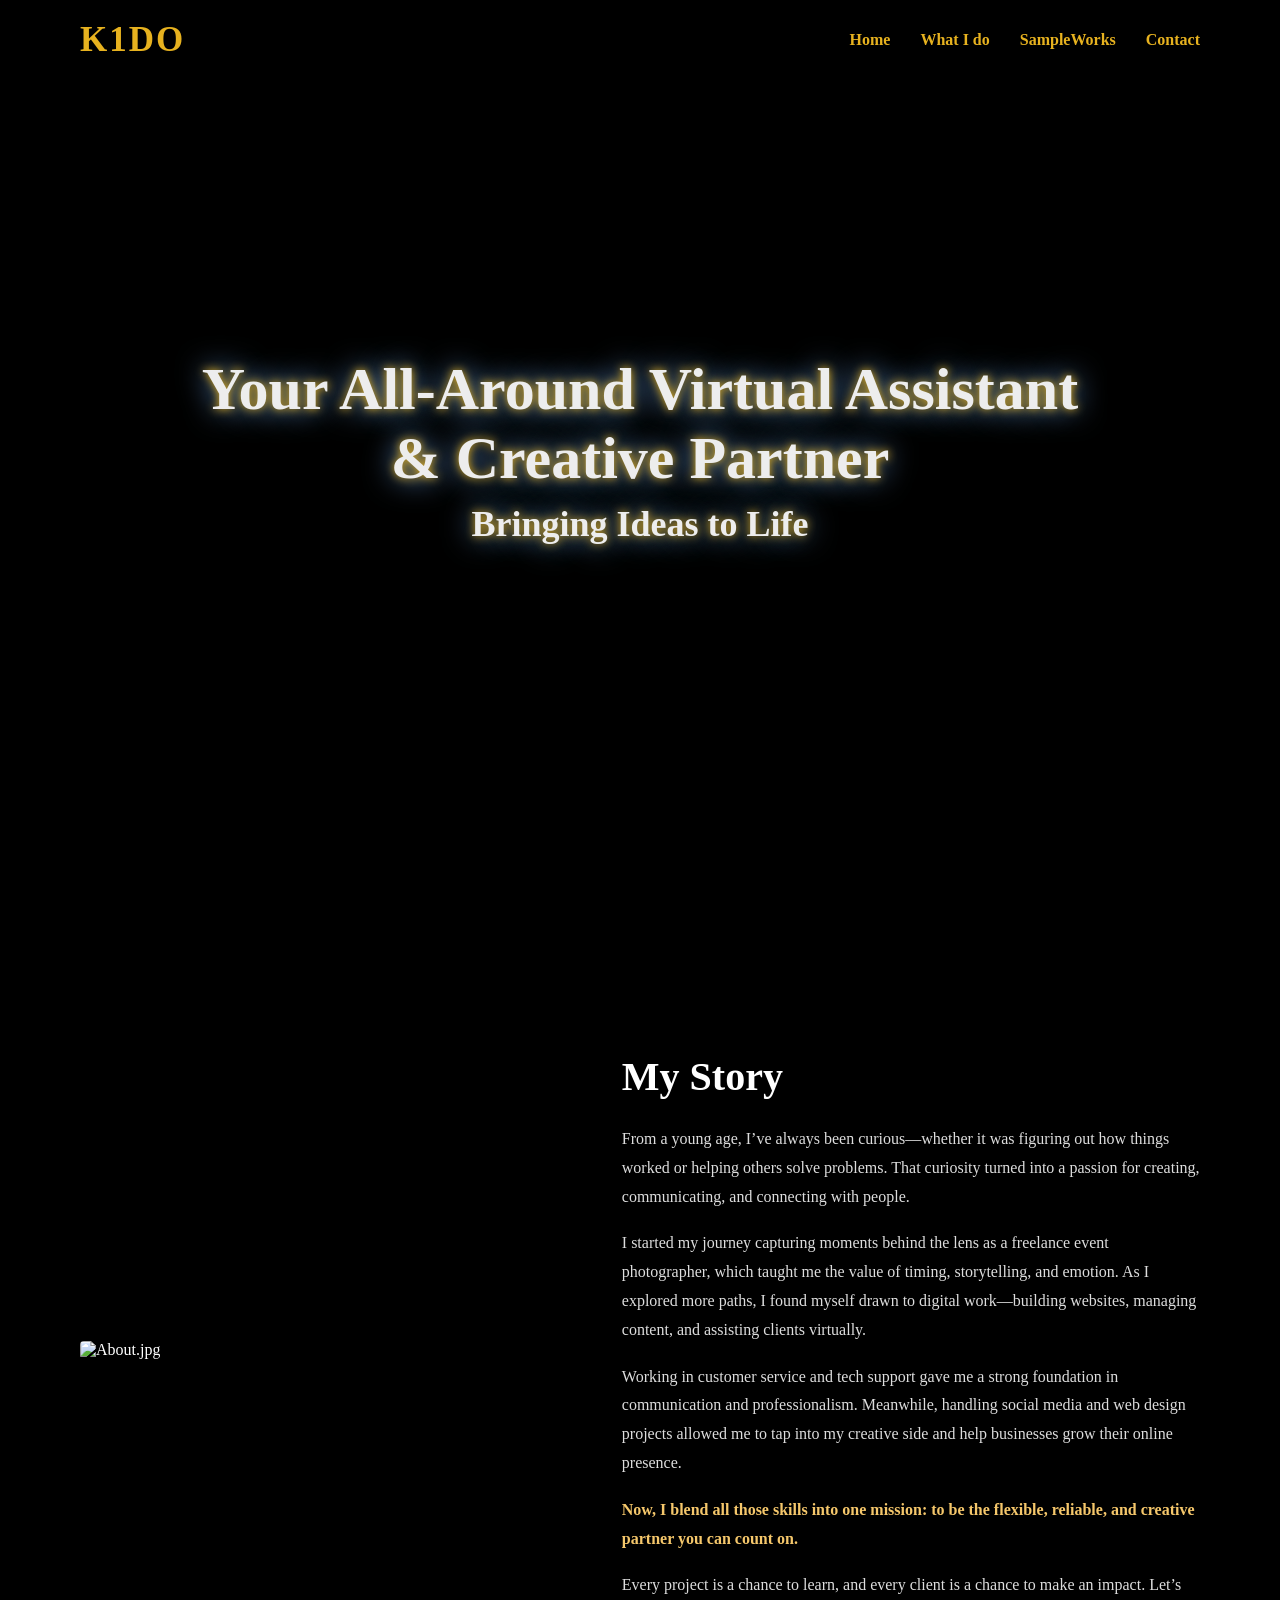
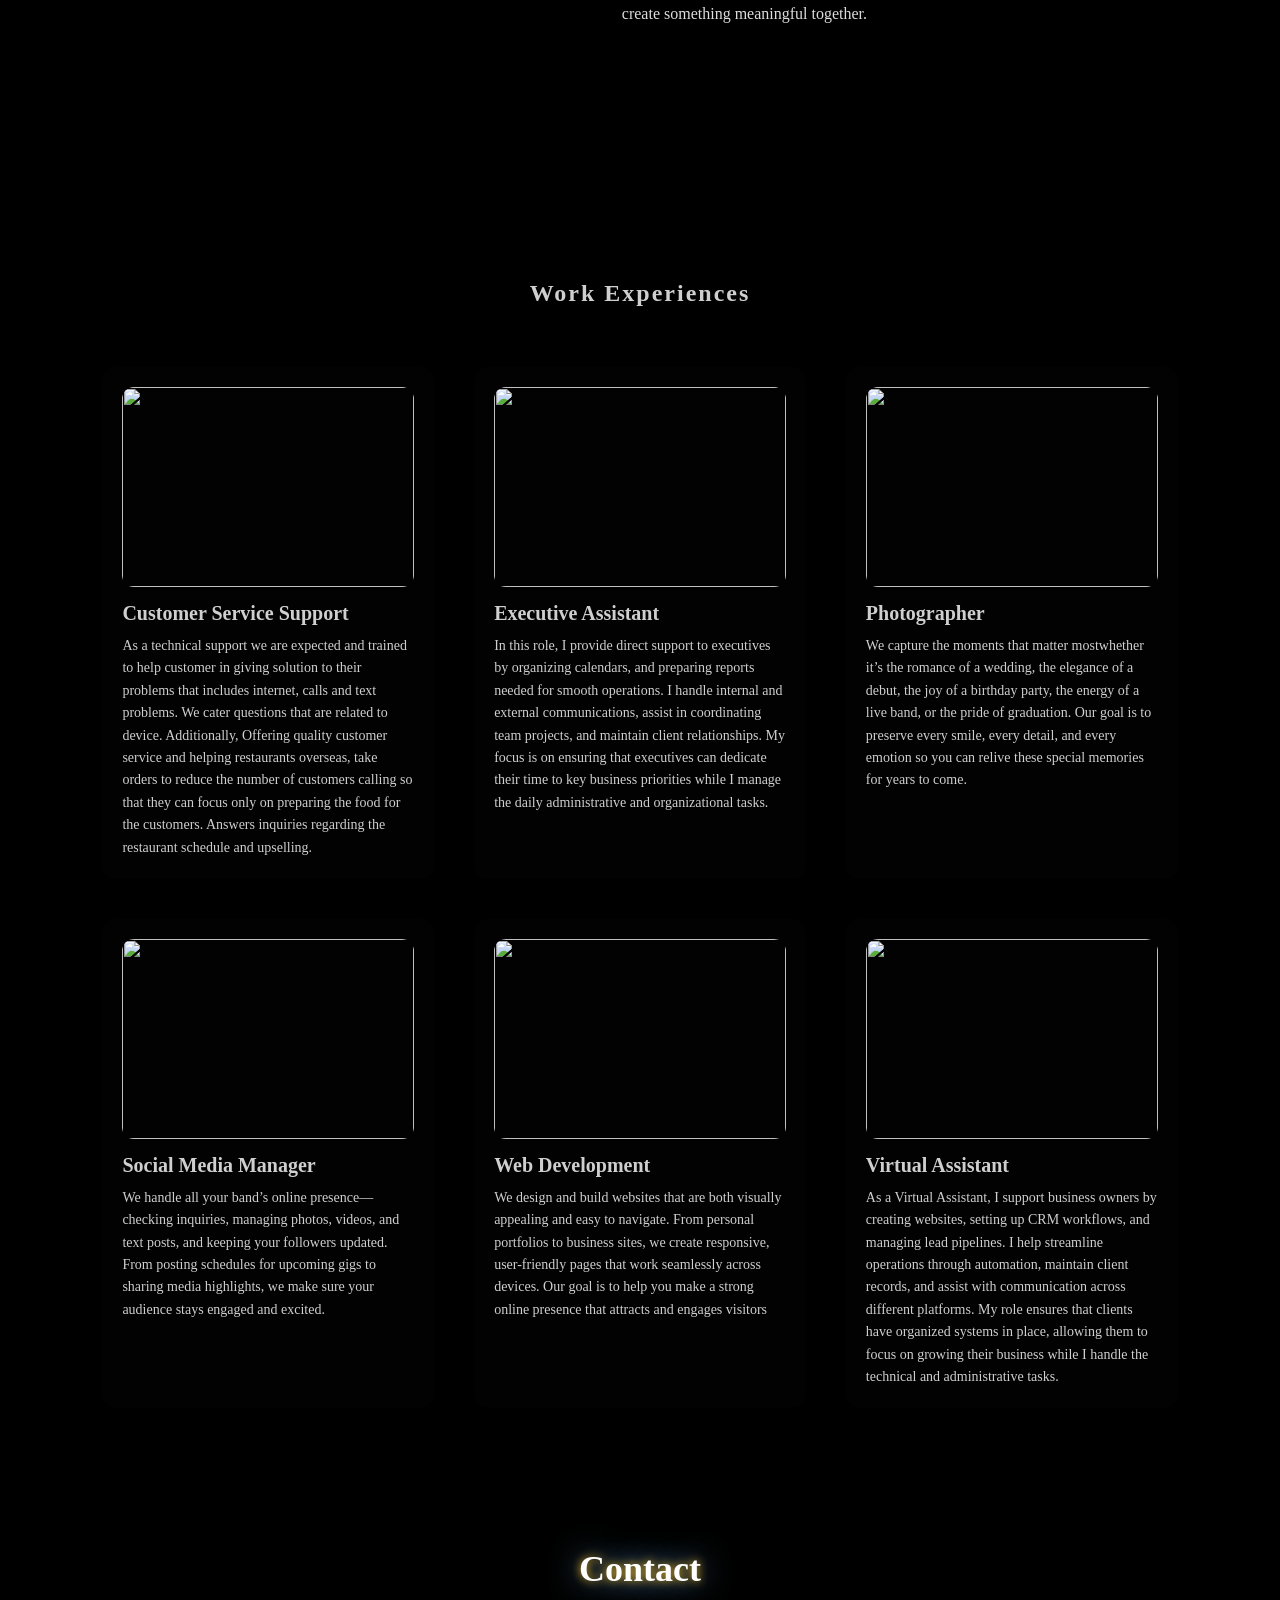
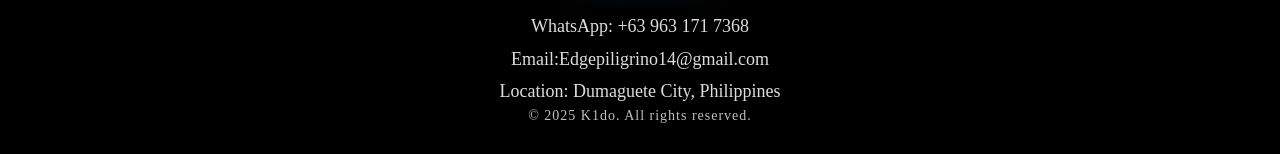
==== index.html @ 97ceade8 "Add files via upload" ====
<!DOCTYPE html>
<html lang="en">
<head>
    <meta charset="UTF-8">
    <meta name="viewport" content="width=device-width, initial-scale=1.0">
    <title>Kennui</title>
    <link rel="stylesheet" href="styles.css">
</head>
<body>

<header class="header">
    <div class="navbar">
        <div class="icon">
            <h2 class="logo">K1DO</h2>
        </div>
        <div class="menu">
            <ul>
                <li><a href="index.html">Home</a></li>
                <li><a href="services.html">What I do</a></li>
                <li><a href="SampleWorks.html">SampleWorks</a></li>
                <li><a href="contact.html">Contact</a></li>
            </ul>
        </div>
    </div>
</header>

<!-- HERO -->
<section class="main hero">
    <video autoplay muted loop playsinline class="hero-video">
        <source src="Image/3d abstract waves black background - Developers GTonics (1080p, h264).mp4" type="video/mp4">
       
    </video>
    <div class="hero-content">
        <h1>Your All-Around Virtual Assistant<br>& Creative Partner</h1>
        <h2 class="sub-hero">Bringing Ideas to Life</h2>
    </div>
</section>


<!-- ABOUT -->
<section class="about-section">
    <div class="about-wrapper">
        <div class="about-image">
            <img src="Image/ABout.jpg" alt="About.jpg">
        </div>
        <div class="about-content">
            <h2>My Story</h2>
            <p>From a young age, I’ve always been curious—whether it was figuring out how things worked or helping others solve problems. That curiosity turned into a passion for creating, communicating, and connecting with people.</p>
            <p>I started my journey capturing moments behind the lens as a freelance event photographer, which taught me the value of timing, storytelling, and emotion. As I explored more paths, I found myself drawn to digital work—building websites, managing content, and assisting clients virtually.</p>
            <p>Working in customer service and tech support gave me a strong foundation in communication and professionalism. Meanwhile, handling social media and web design projects allowed me to tap into my creative side and help businesses grow their online presence.</p>
            <p class="highlight">Now, I blend all those skills into one mission: to be the flexible, reliable, and creative partner you can count on.</p>
            <p>Every project is a chance to learn, and every client is a chance to make an impact. Let’s create something meaningful together.</p>
        </div>
    </div>
</section>

<!-- WORK EXPERIENCES -->
<section class="work-section">
    <h1 class="work-title">Work Experiences</h1>
    <ul class="work-grid">
        <li class="work-card slide-left">
            <img src="Image/woman-working-call-center-holding-pair-headphones.jpg" alt="">
            <h2>Customer Service Support</h2>
            <p>As a technical support we are expected and trained to help customer in giving solution
                 to their problems that includes internet, calls and text problems. We cater 
                 questions that are related to device.  Additionally, Offering quality customer service and helping restaurants
                 overseas, take orders to reduce the number of customers calling so that they can focus only on preparing the food for
                the customers. Answers inquiries regarding the
                        restaurant schedule and upselling.</p>
        </li>
        <li class="work-card slide-right">
            <img src="Image/OPti-work.png" alt="">
            <h2>Executive Assistant</h2>
            <p>In this role, I provide direct support to executives by organizing calendars, and 
                preparing reports needed for smooth operations. 
                I handle internal and external communications, assist in 
                coordinating team projects, and maintain client relationships. 
                My focus is on ensuring that executives can dedicate their time to key business 
                priorities while I manage the daily administrative and organizational tasks. </p>
        </li>
        <li class="work-card slide-left">
            <img src="Image/Photography.jpg" alt="">
            <h2>Photographer</h2>
            <p>We capture the moments that matter mostwhether it’s the romance of
                a wedding, the elegance of a debut, the joy of a birthday party,
                the energy of a live band, or the pride of graduation. Our goal is to preserve every smile,
                every detail, and every emotion so you can relive these special memories for years to come.</p>
        </li>
        <li class="work-card slide-right">
            <img src="Image/hands-holding-smartphone-social-media-concept.jpg" alt="">
            <h2>Social Media Manager</h2>
            <p> We handle all your band’s online presence—checking inquiries, 
                managing photos, videos, and text posts, and keeping your followers updated. 
                From posting schedules for upcoming gigs to 
                sharing media highlights, we make sure your audience stays engaged and excited. </p>
        </li>
        <li class="work-card slide-left">
            <img src="Image/close-up-image-programer-working-his-desk-office.jpg" alt="">
            <h2>Web Development</h2>
            <p>We design and build websites that are both visually appealing and easy to navigate.
                 From personal portfolios to business sites, we create responsive, user-friendly pages that work seamlessly across devices. 
                Our goal is to help you make a strong online presence that attracts and engages visitors </p>
        </li>
        <li class="work-card slide-right">
            <img src="Image/customer-relationship-management-concept.jpg" alt="">
            <h2>Virtual Assistant</h2>
            <p>As a Virtual Assistant, I support business owners by creating websites, 
                setting up CRM workflows, and managing lead pipelines. I help streamline operations through automation,
                 maintain client records, and assist with communication across different platforms. 
            My role ensures that clients have organized systems in place, allowing them to focus on 
            growing their business while I handle the technical and administrative tasks.</p>
        </li>
    </ul>
</section>

<!-- FOOTER -->
<footer>
    <div class="footer-contact">
        <h3>Contact</h3>
        <p>WhatsApp: +63 963 171 7368</p>
        <p>Email:Edgepiligrino14@gmail.com</p>
        <p>Location: Dumaguete City, Philippines</p>
    </div>
    <div class="footer-bottom">
        <p>© 2025 K1do. All rights reserved.</p>
    </div>
</footer>

<!-- SCRIPTS -->
<script>
document.addEventListener('DOMContentLoaded', () => {
    const items = document.querySelectorAll('.work-card, .about-wrapper, .hero');
    function showOnScroll() {
        const triggerBottom = window.innerHeight * 0.85;
        items.forEach(item => {
            const itemTop = item.getBoundingClientRect().top;
            if(itemTop < triggerBottom) {
                item.classList.add('show');
            }
        });
    }
    window.addEventListener('scroll', showOnScroll);
    showOnScroll();
});

const header = document.querySelector('.header');
window.addEventListener('scroll', () => {
    header.style.backgroundColor = window.scrollY > 20 ? "rgba(0,0,0,0.95)" : "rgba(0,0,0,0.85)";
});
</script>

</body>
</html>
---- styles.css ----
/* RESET */
* { margin: 0; padding: 0; box-sizing: border-box; }

/* BODY */
body { font-family: 'Orbitron'; background-color: #000; color: #fff; overflow-x: hidden; }

/* HEADER */
.header {
    position: fixed; top: 0; width: 100%; padding: 20px 0;
    background-color: rgba(0,0,0,0.85); z-index: 1000;
    transition: background-color 0.3s ease;
}
.navbar { max-width: 1200px; margin: 0 auto; padding: 0 40px; display: flex; align-items: center; justify-content: space-between; }
.logo { font-size: clamp(22px, 4vw, 35px); font-weight: bold; letter-spacing: 2px; color: #e7b21f; cursor: pointer; transition: 0.4s; }
.logo:hover { color: #ffd700; text-shadow: 0 0 8px #ffd700, 0 0 18px #ffd700, 0 0 30px #78b4ff; }
.menu ul { display: flex; gap: 30px; list-style: none; }
.menu ul li a { text-decoration: none; font-weight: bold; color: #e7b21f; transition: 0.4s; }
.menu ul li a:hover { color: #ffd700; text-shadow: 0 0 8px #ffd700,0 0 18px #ffd700; }
@media(max-width:768px){ .navbar { flex-direction: column; height:auto; gap:15px;} .menu ul { flex-wrap: wrap; justify-content:center; gap:16px;} }

/* HERO */
.hero {
    position: relative;
    display: flex;
    justify-content: center;
    align-items: center;
    text-align: center;
    min-height: 100vh;
    overflow: hidden;
}

.hero-video {
    position: absolute;
    top: 0;
    left: 0;
    width: 100%;
    height: 100%;
    object-fit: cover;
    z-index: 0;
    filter: brightness(0.5); /* darken for text contrast */
}

.hero-content {
    position: relative;
    z-index: 1;
}

.hero-content h1 {
    font-size: clamp(28px,5vw,60px);
    color: #ededed;
    text-shadow: 0 0 10px #e7b21f, 0 0 30px #78b4ff;
    margin-bottom: 10px;
}

.sub-hero {
    font-size: clamp(20px,4vw,36px);
    color: #ededed;
    text-shadow: 0 0 10px #e7b21f, 0 0 30px #78b4ff;
}

/* ABOUT */
.about-section { min-height:100vh; display:flex; align-items:center; }
.about-wrapper { max-width:1200px; margin:0 auto; padding:0 40px; display:grid; grid-template-columns:1fr 1.2fr; gap:60px; align-items:center; opacity:0; transform:translateY(30px); transition:all 0.8s ease-out;}
.about-wrapper.show { opacity:1; transform:translateY(0);}
.about-image img { width:100%; border-radius:4px; transition:0.6s; }
.about-image img:hover { transform:scale(1.03) translateY(-5px); box-shadow:0 15px 35px rgba(231,178,31,0.3);}
.about-content h2 { font-size:clamp(28px,4vw,40px); margin-bottom:25px; color:#fff;}
.about-content p { font-size:16px; line-height:1.8; color:#ddd; margin-bottom:18px;}
.about-content .highlight { font-weight:600; color:#f5c76b;}
@media(max-width:900px){ .about-wrapper{grid-template-columns:1fr; text-align:center;} }

/* WORK */
.work-section { padding:80px 8%; }
.work-title { text-align:center; margin-bottom:60px; letter-spacing:2px; color:#cfcfcf; }
.work-grid { display:grid; grid-template-columns:repeat(auto-fit,minmax(320px,1fr)); gap:40px; list-style:none; padding:0;}
.work-card { background: rgba(3,3,3,0.85); border-radius:14px; padding:20px; opacity:0; transform:translateY(30px); transition: all 0.6s ease, box-shadow 0.4s ease;}
.work-card.show { opacity:1; transform:translateY(0);}
.work-card img { width:100%; height:200px; object-fit:cover; border-radius:12px; margin-bottom:15px;}
.work-card h2 { font-size:20px; margin-bottom:10px; color:#cfcfcf;}
.work-card p { font-size:14px; line-height:1.6; color:#cfcfcf;}
.work-card:hover { transform:translateY(-10px) scale(1.02); box-shadow:0 20px 40px rgba(231,178,31,0.4),0 10px 20px rgba(120,180,255,0.3);}
@media(max-width:600px){ .work-card img{height:150px;} }

/* FOOTER */
footer { width:100%; padding:60px 20px 30px; text-align:center; }
.footer-contact h3 { font-size:clamp(20px,4vw,36px); margin-bottom:20px; text-shadow:0 0 10px #e7b21f,0 0 30px #78b4ff; }
.footer-contact p { font-size:clamp(14px,2.5vw,18px); line-height:1.8; color:#ddd; margin:0;}
.footer-bottom p { font-size:clamp(12px,2vw,14px); color:#fff; opacity:0.75; letter-spacing:1px; }

/* ANIMATIONS */
@keyframes rotateBG { 0%{transform:rotate(0deg) scale(1);}50%{transform:rotate(180deg) scale(1.05);}100%{transform:rotate(360deg) scale(1);} }


/* =========================
   TOOLS & PROFICIENCY SECTION
   ========================= */
.tools-section {
    padding: 80px 8%;
    text-align: center;
    background: #0a0a0a; /* optional dark background */
    color: #cfcfcf;
}

/* SECTION HEADING */
.tools-category h2 {
    font-size: clamp(20px, 3vw, 28px);
    margin-bottom: 50px;
    letter-spacing: 1px;
    color: #cfcfcf;
    text-align: center;
}

/* GRID CONTAINER FOR TOOLS */
.tools-logos {
    display: grid;
    grid-template-columns: repeat(auto-fit, minmax(100px, 1fr));
    gap: 40px;
    justify-items: center;
    align-items: center;
    max-width: 900px;
    margin: 0 auto;
}

/* TOOL ITEM */
.tool-item {
    position: relative;
    display: inline-flex;
    flex-direction: column;
    align-items: center;
    cursor: pointer;
}

/* TOOL ICON */
.tool-item img {
    height: 55px;
    width: auto;
    filter: grayscale(100%) brightness(0.9);
    opacity: 0.85;
    transition: 0.4s ease, transform 0.4s ease;
}

.tool-item:hover img {
    filter: grayscale(0%) brightness(1.1);
    opacity: 1;
    transform: translateY(-6px) scale(1.08);
}

/* TOOLTIP */
.tooltip {
    position: absolute;
    bottom: -70px; /* adjust if needed */
    left: 50%;
    transform: translateX(-50%) translateY(12px) scale(0.95);
    background: rgba(0,0,0,0.95);
    padding: 10px 14px;
    border-radius: 8px;
    font-size: 12px;
    text-align: center;
    color: #e7b21f;
    opacity: 0;
    pointer-events: none;
    transition: 0.35s ease;
    border: 1px solid rgba(231,178,31,0.4);
    box-shadow: 0 0 12px rgba(231,178,31,0.4),
                0 0 25px rgba(120,180,255,0.25);
    white-space: nowrap;
    z-index: 20;
}

.tooltip strong {
    font-weight: 600;
}

/* TOOLTIP ARROW */
.tooltip::after {
    content: "";
    position: absolute;
    top: -6px;
    left: 50%;
    transform: translateX(-50%);
    border-width: 6px;
    border-style: solid;
    border-color: transparent transparent rgba(0,0,0,0.95) transparent;
}

/* SHOW TOOLTIP ON HOVER */
.tool-item:hover .tooltip {
    opacity: 1;
    transform: translateX(-50%) translateY(0) scale(1);
}

/* STAR RATING */
.stars {
    display: block;
    margin-top: 6px;
    letter-spacing: 2px;
    color: #ffd700;
    font-size: 14px;
}
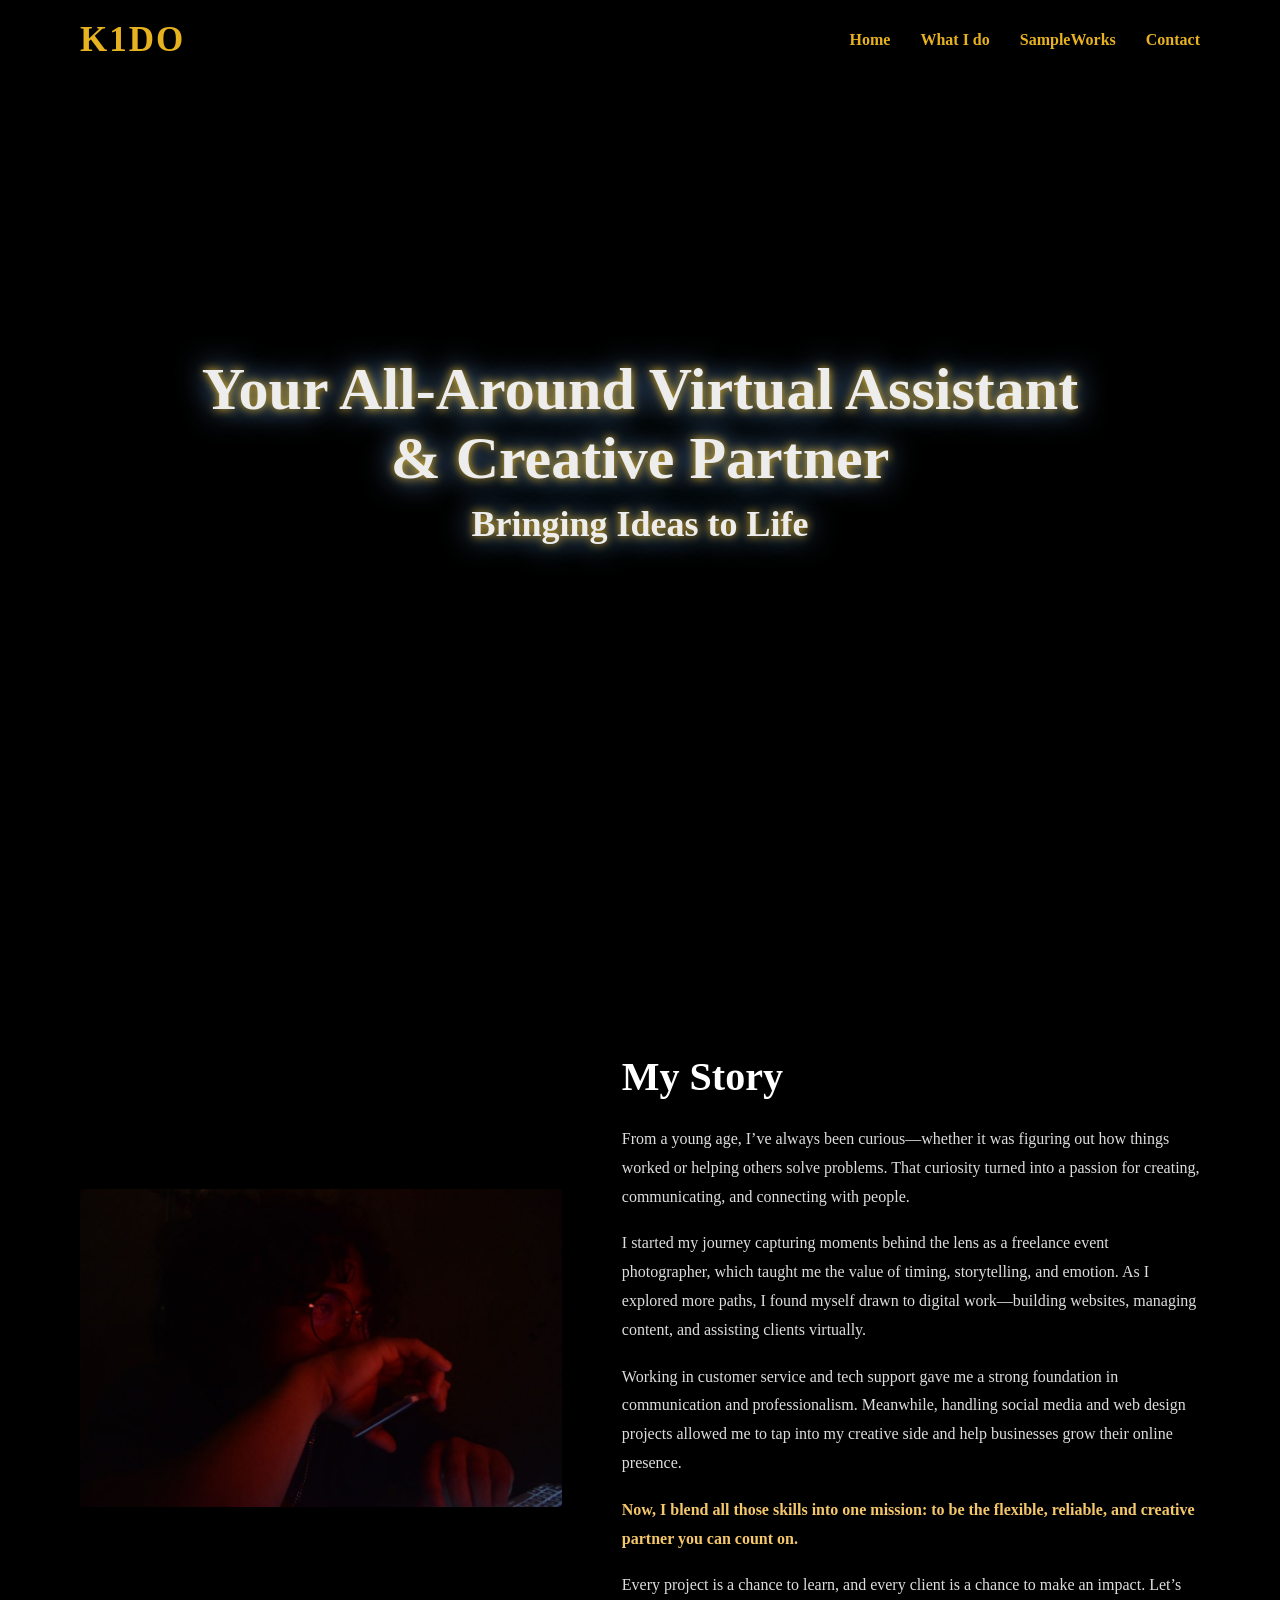
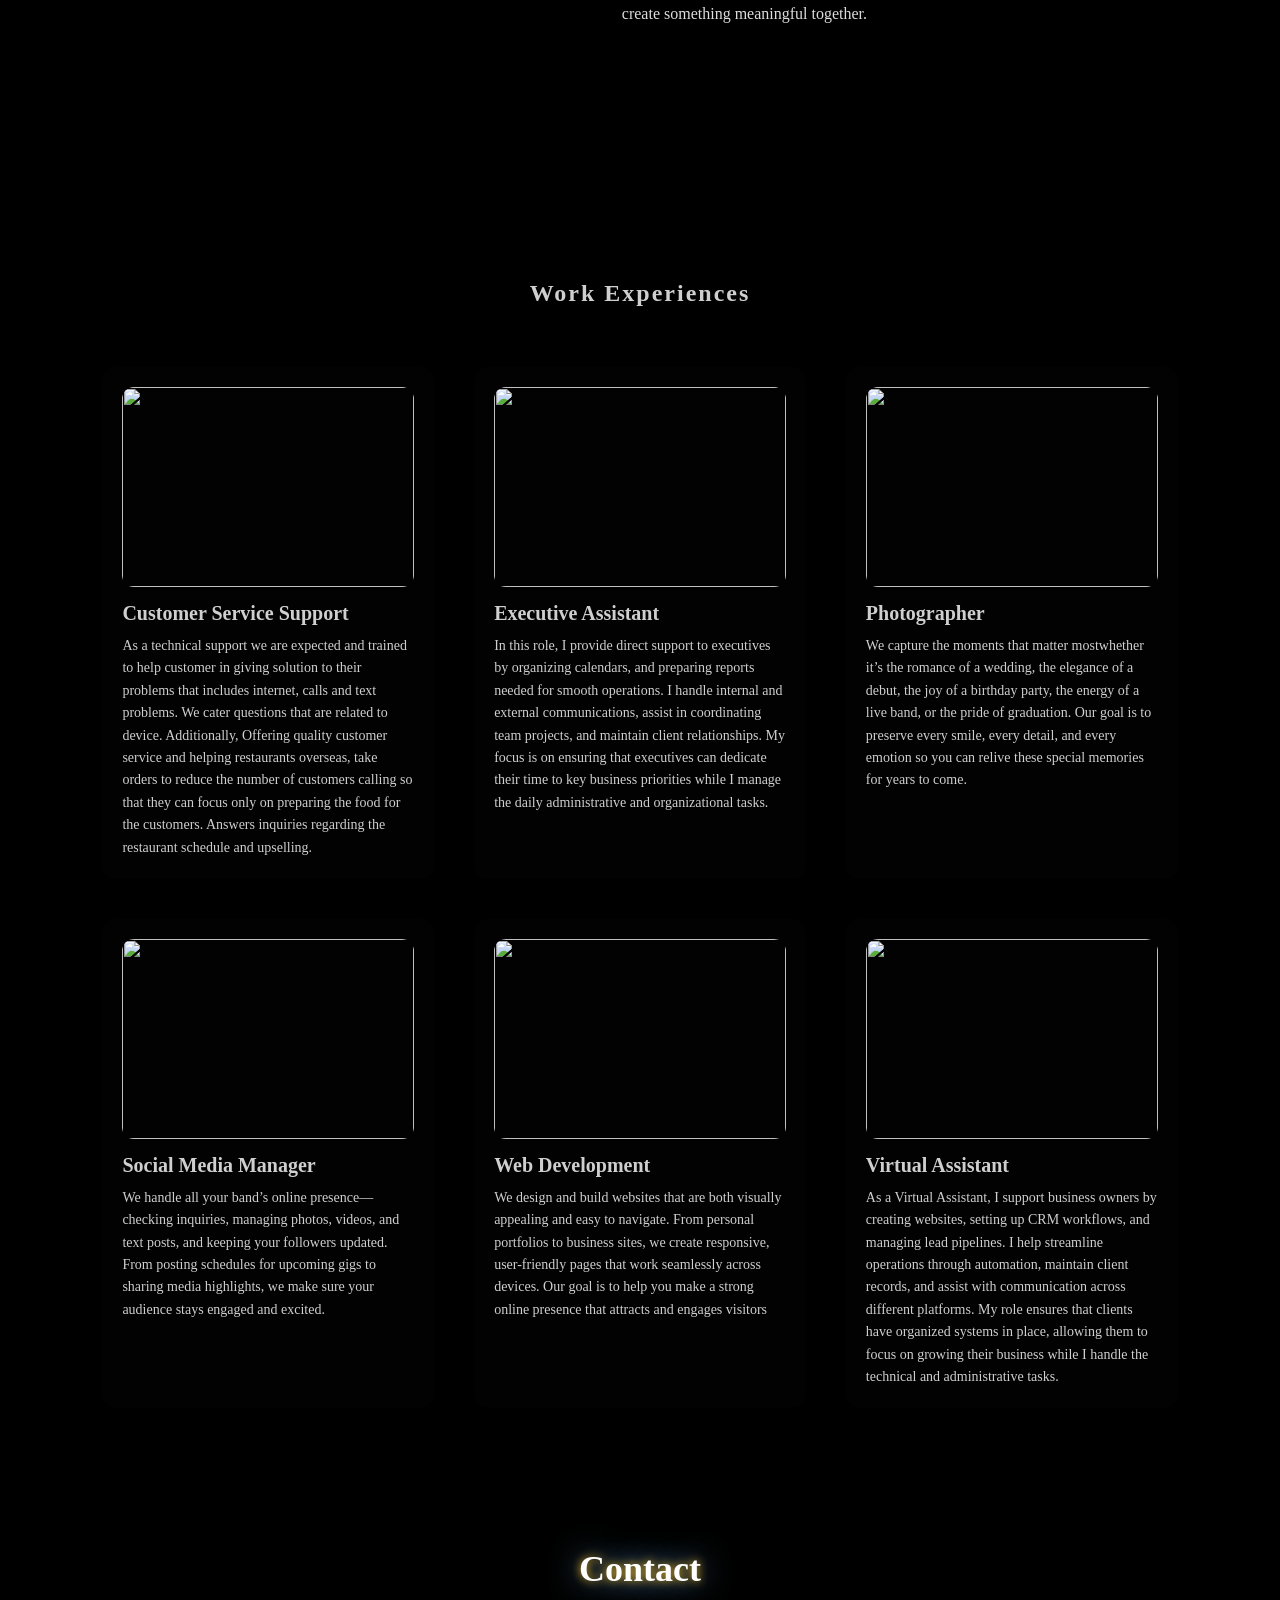
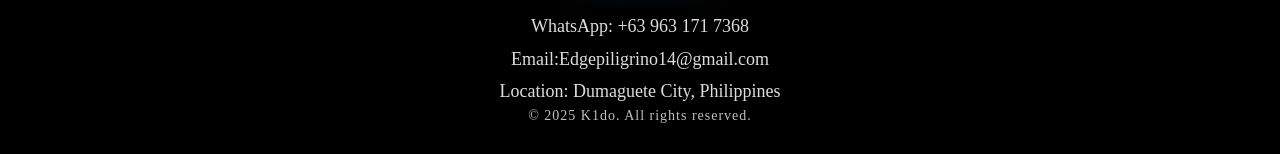
==== commit 92914c6a: "Fix HTML encoding issues in index.html" ====
--- a/index.html
+++ b/index.html
@@ -41,7 +41,7 @@
 <section class="about-section">
     <div class="about-wrapper">
         <div class="about-image">
-            <img src="Image/ABout.jpg" alt="About.jpg">
+            <img src="ABout.jpg" alt="About.jpg">
         </div>
         <div class="about-content">
             <h2>My Story</h2>
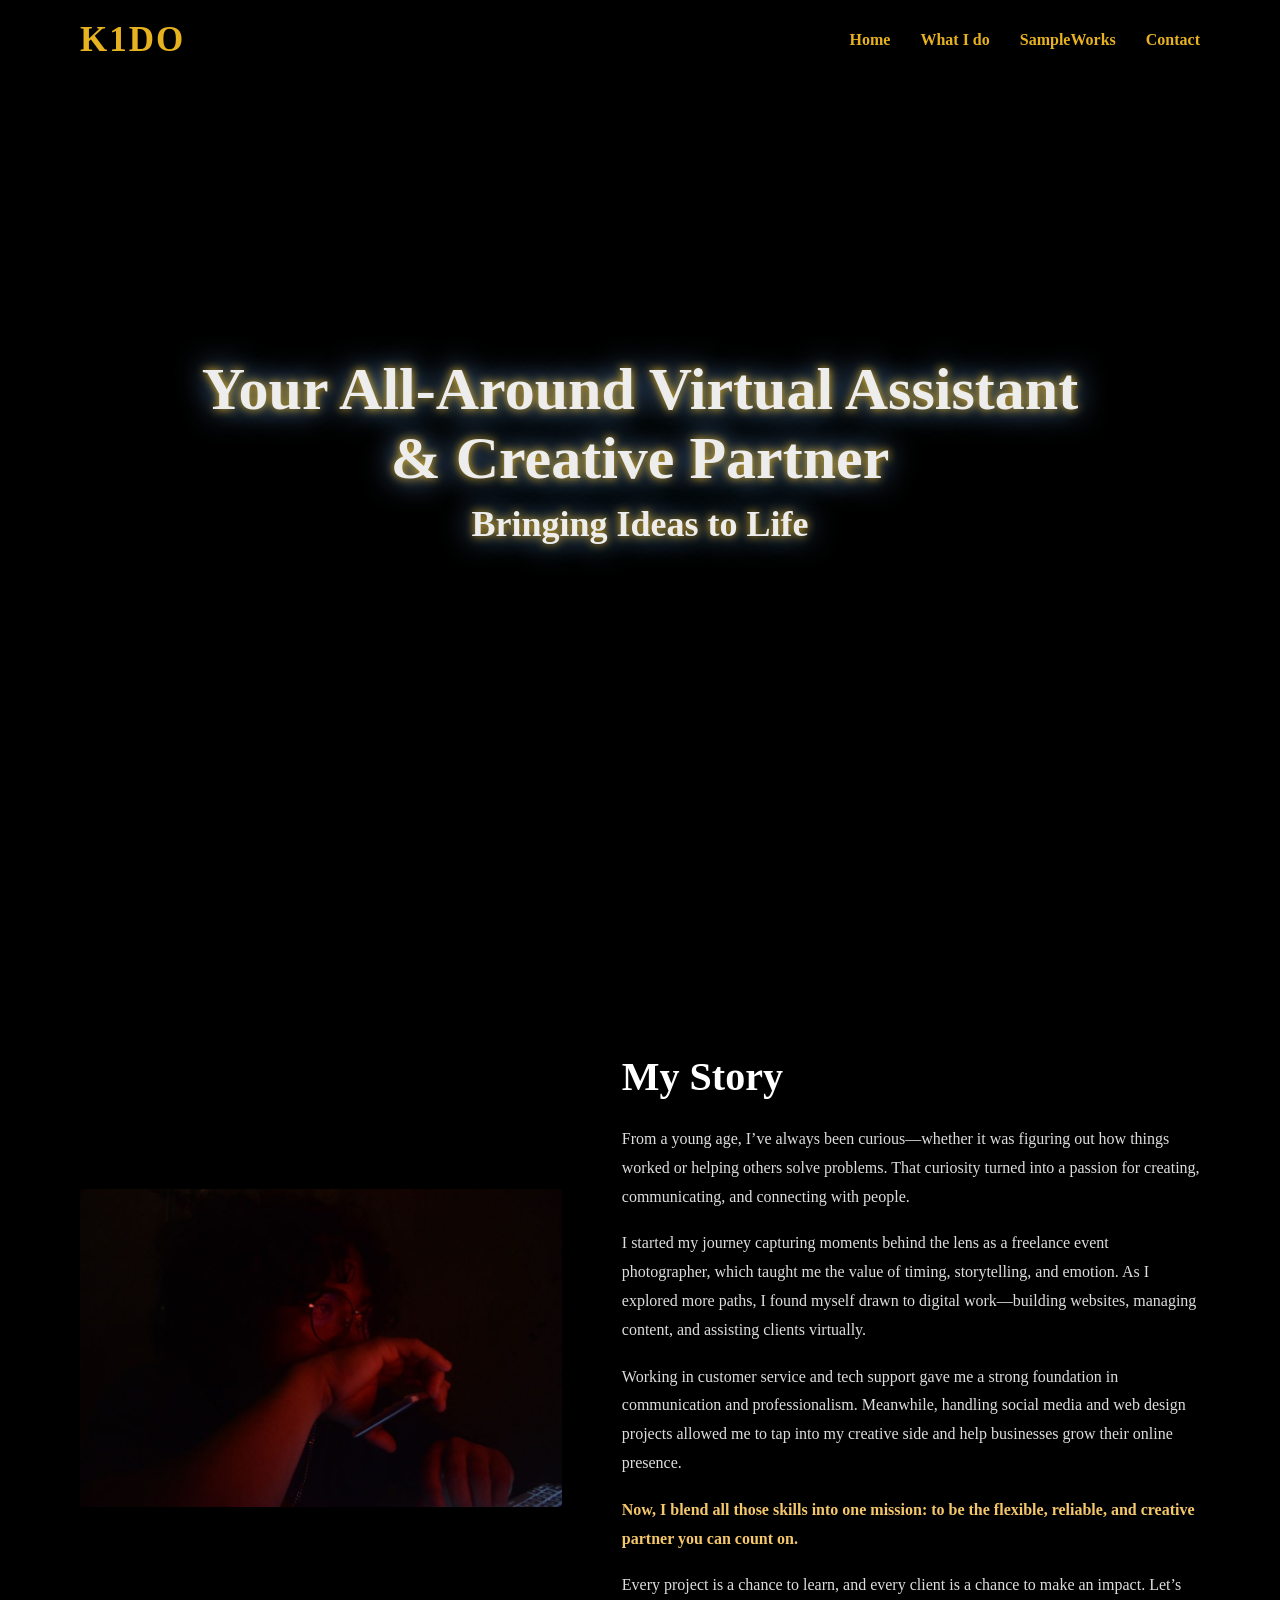
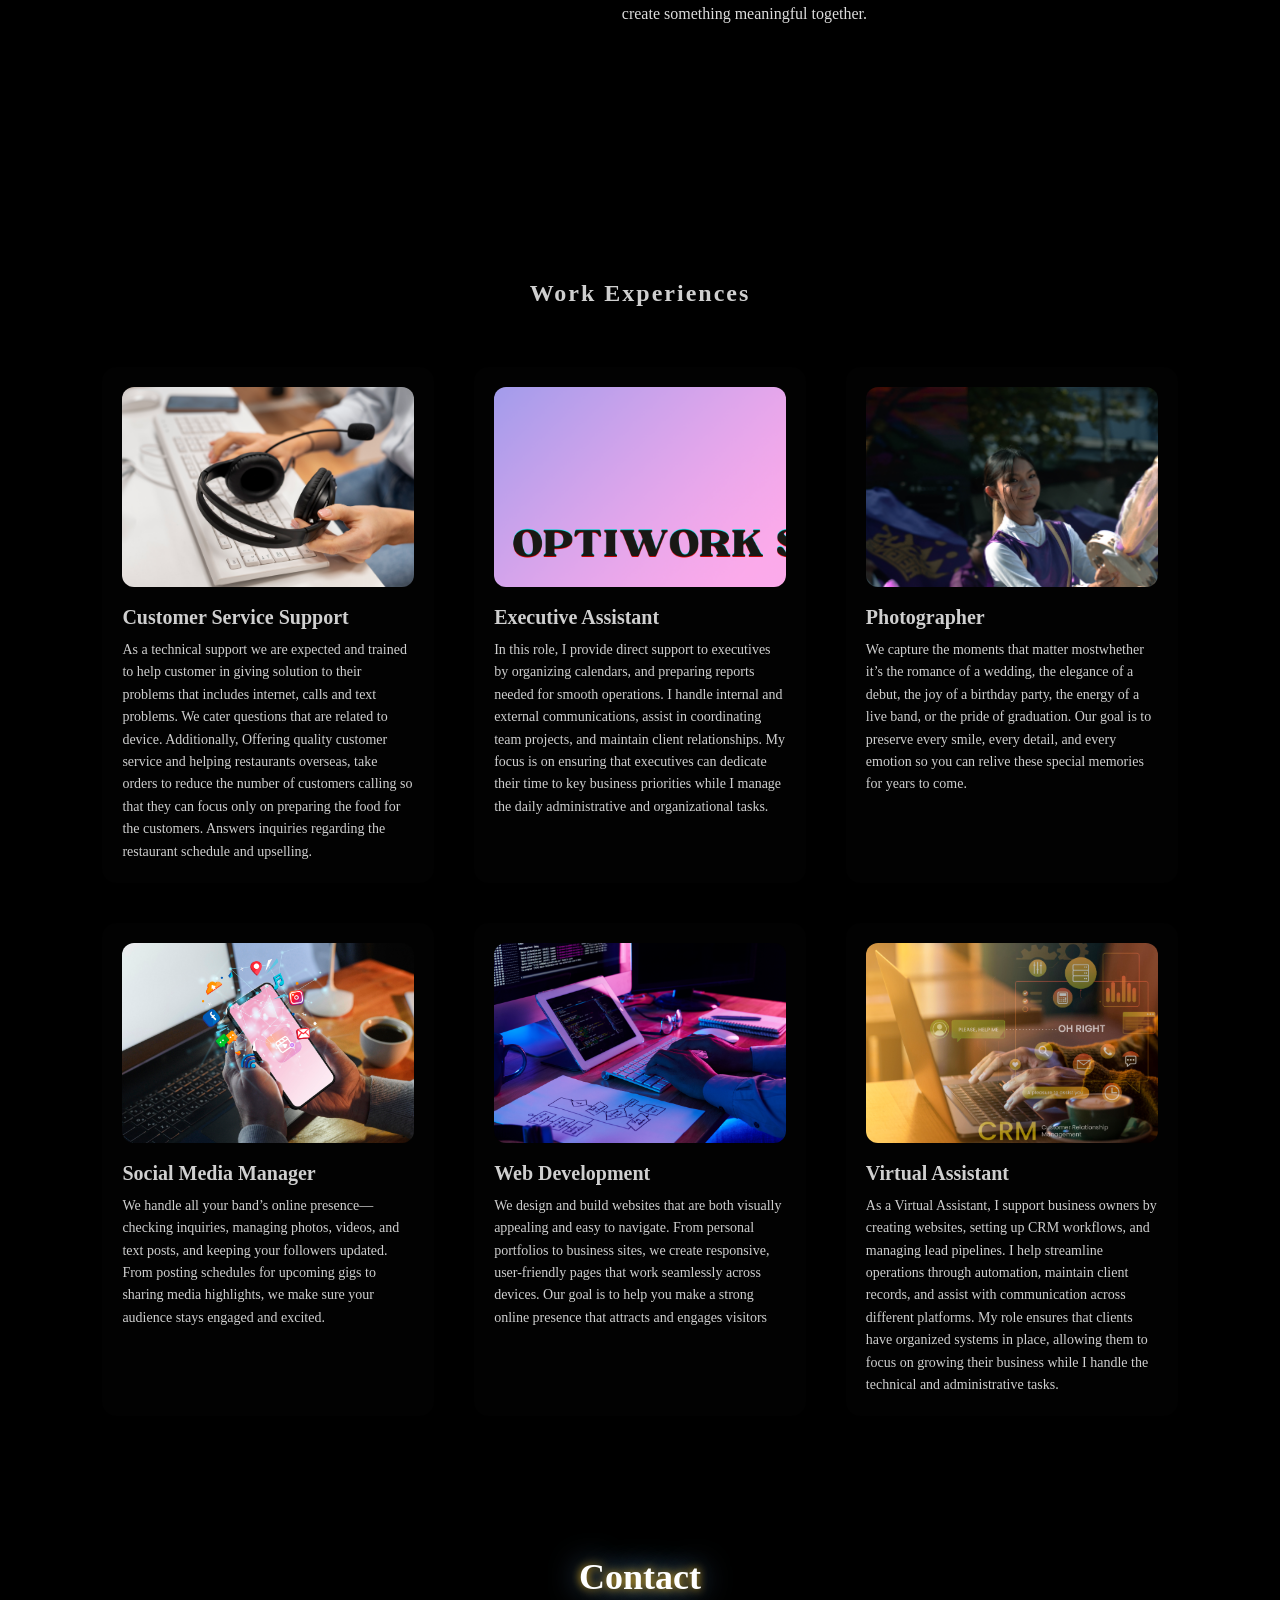
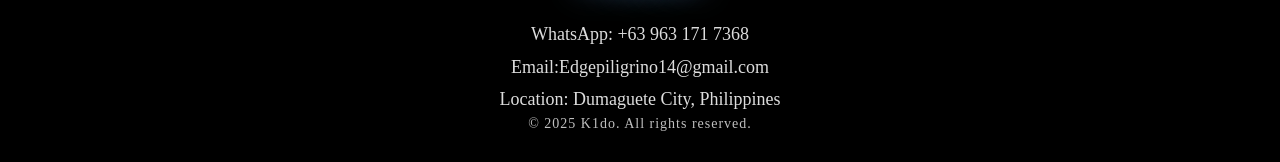
==== commit 82c54e74: "Update index.html" ====
--- a/index.html
+++ b/index.html
@@ -27,7 +27,7 @@
 <!-- HERO -->
 <section class="main hero">
     <video autoplay muted loop playsinline class="hero-video">
-        <source src="Image/3d abstract waves black background - Developers GTonics (1080p, h264).mp4" type="video/mp4">
+        <source src="3d abstract waves black background - Developers GTonics (1080p, h264).mp4" type="video/mp4">
        
     </video>
     <div class="hero-content">
@@ -59,7 +59,7 @@
     <h1 class="work-title">Work Experiences</h1>
     <ul class="work-grid">
         <li class="work-card slide-left">
-            <img src="Image/woman-working-call-center-holding-pair-headphones.jpg" alt="">
+            <img src="woman-working-call-center-holding-pair-headphones.jpg" alt="">
             <h2>Customer Service Support</h2>
             <p>As a technical support we are expected and trained to help customer in giving solution
                  to their problems that includes internet, calls and text problems. We cater 
@@ -69,7 +69,7 @@
                         restaurant schedule and upselling.</p>
         </li>
         <li class="work-card slide-right">
-            <img src="Image/OPti-work.png" alt="">
+            <img src="OPti-work.png" alt="">
             <h2>Executive Assistant</h2>
             <p>In this role, I provide direct support to executives by organizing calendars, and 
                 preparing reports needed for smooth operations. 
@@ -79,7 +79,7 @@
                 priorities while I manage the daily administrative and organizational tasks. </p>
         </li>
         <li class="work-card slide-left">
-            <img src="Image/Photography.jpg" alt="">
+            <img src="Photography.jpg" alt="">
             <h2>Photographer</h2>
             <p>We capture the moments that matter mostwhether it’s the romance of
                 a wedding, the elegance of a debut, the joy of a birthday party,
@@ -87,7 +87,7 @@
                 every detail, and every emotion so you can relive these special memories for years to come.</p>
         </li>
         <li class="work-card slide-right">
-            <img src="Image/hands-holding-smartphone-social-media-concept.jpg" alt="">
+            <img src="hands-holding-smartphone-social-media-concept.jpg" alt="">
             <h2>Social Media Manager</h2>
             <p> We handle all your band’s online presence—checking inquiries, 
                 managing photos, videos, and text posts, and keeping your followers updated. 
@@ -95,14 +95,14 @@
                 sharing media highlights, we make sure your audience stays engaged and excited. </p>
         </li>
         <li class="work-card slide-left">
-            <img src="Image/close-up-image-programer-working-his-desk-office.jpg" alt="">
+            <img src="close-up-image-programer-working-his-desk-office.jpg" alt="">
             <h2>Web Development</h2>
             <p>We design and build websites that are both visually appealing and easy to navigate.
                  From personal portfolios to business sites, we create responsive, user-friendly pages that work seamlessly across devices. 
                 Our goal is to help you make a strong online presence that attracts and engages visitors </p>
         </li>
         <li class="work-card slide-right">
-            <img src="Image/customer-relationship-management-concept.jpg" alt="">
+            <img src="customer-relationship-management-concept.jpg" alt="">
             <h2>Virtual Assistant</h2>
             <p>As a Virtual Assistant, I support business owners by creating websites, 
                 setting up CRM workflows, and managing lead pipelines. I help streamline operations through automation,
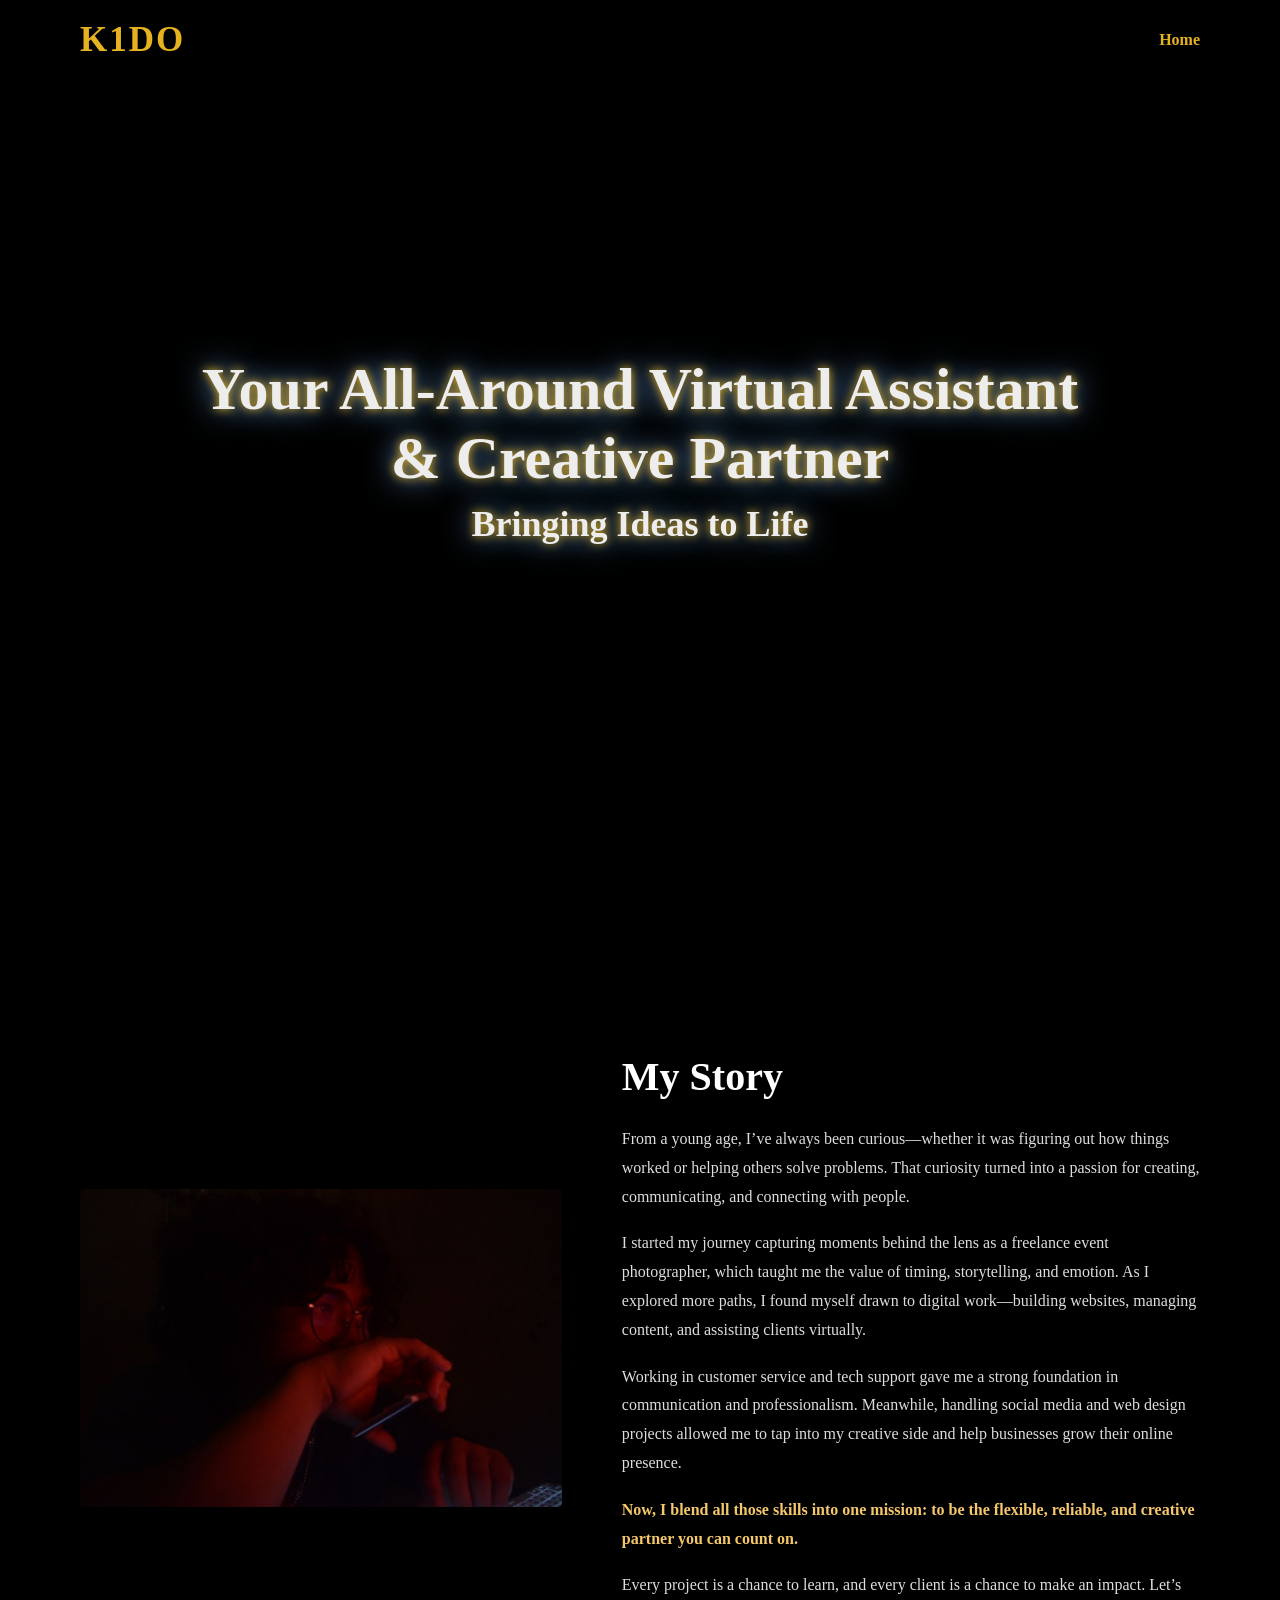
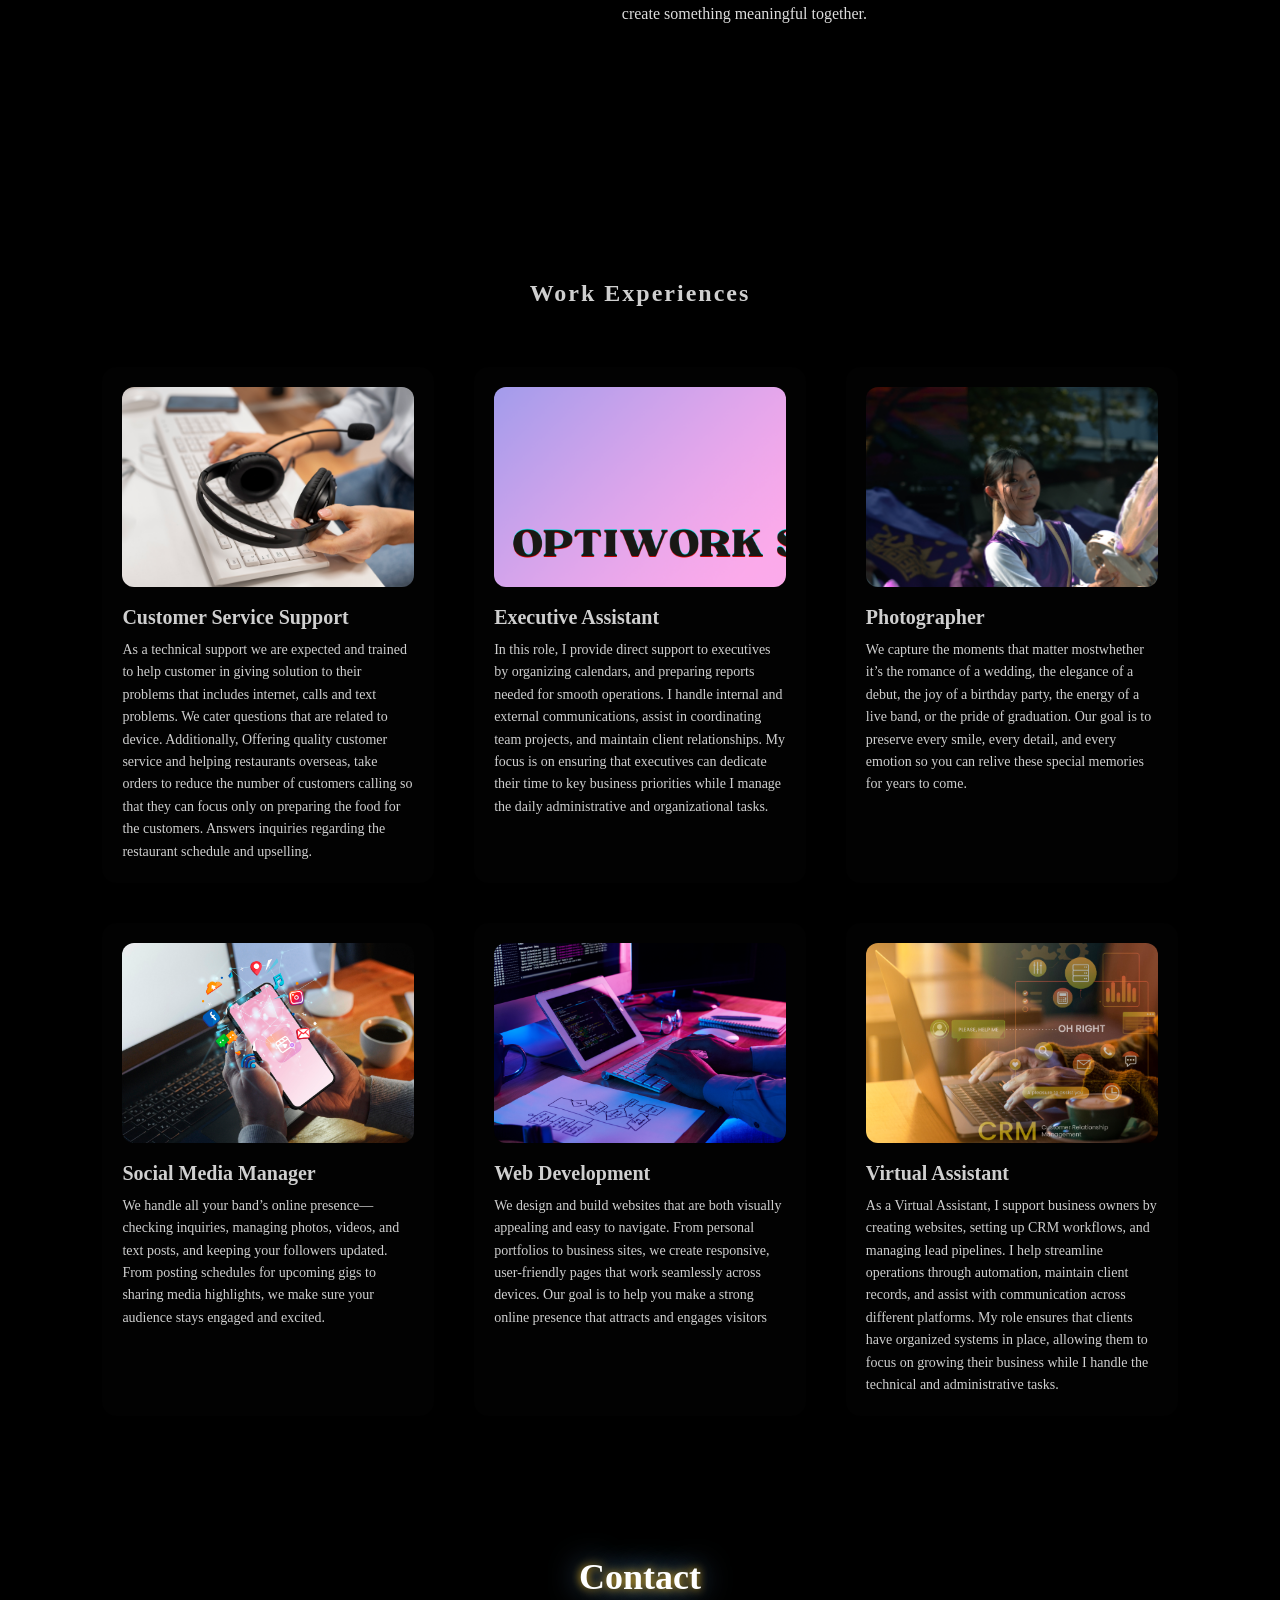
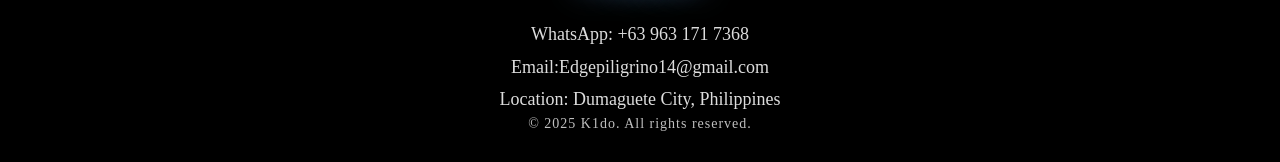
==== commit 24722e14: "Fix HTML structure and clean up formatting" ====
--- a/index.html
+++ b/index.html
@@ -16,9 +16,6 @@
         <div class="menu">
             <ul>
                 <li><a href="index.html">Home</a></li>
-                <li><a href="services.html">What I do</a></li>
-                <li><a href="SampleWorks.html">SampleWorks</a></li>
-                <li><a href="contact.html">Contact</a></li>
             </ul>
         </div>
     </div>
--- a/styles.css
+++ b/styles.css
@@ -92,108 +92,305 @@
 
 
 /* =========================
-   TOOLS & PROFICIENCY SECTION
-   ========================= */
-.tools-section {
-    padding: 80px 8%;
-    text-align: center;
-    background: #0a0a0a; /* optional dark background */
-    color: #cfcfcf;
-}
-
-/* SECTION HEADING */
-.tools-category h2 {
-    font-size: clamp(20px, 3vw, 28px);
-    margin-bottom: 50px;
-    letter-spacing: 1px;
-    color: #cfcfcf;
-    text-align: center;
-}
-
-/* GRID CONTAINER FOR TOOLS */
-.tools-logos {
-    display: grid;
-    grid-template-columns: repeat(auto-fit, minmax(100px, 1fr));
-    gap: 40px;
-    justify-items: center;
-    align-items: center;
-    max-width: 900px;
-    margin: 0 auto;
-}
-
-/* TOOL ITEM */
-.tool-item {
-    position: relative;
-    display: inline-flex;
-    flex-direction: column;
-    align-items: center;
-    cursor: pointer;
-}
-
-/* TOOL ICON */
-.tool-item img {
-    height: 55px;
-    width: auto;
-    filter: grayscale(100%) brightness(0.9);
-    opacity: 0.85;
-    transition: 0.4s ease, transform 0.4s ease;
-}
-
-.tool-item:hover img {
-    filter: grayscale(0%) brightness(1.1);
-    opacity: 1;
-    transform: translateY(-6px) scale(1.08);
+TOOLS & PROFICIENCIES
+========================= */
+
+.tools-section{
+width:100%;
+min-height:70vh;
+padding:120px 40px;
+display:flex;
+flex-direction:column;
+justify-content:center;
+align-items:center;
+text-align:center;
+}
+
+.tools-title{
+font-size:clamp(32px,4vw,48px);
+margin-bottom:70px;
+color:#ededed;
+letter-spacing:2px;
+
+```
+text-shadow:
+    0 0 10px #e7b21f,
+    0 0 25px #78b4ff;
+```
+
+}
+
+.tools-category{
+width:100%;
+}
+
+.tools-category h2{
+font-size:clamp(22px,3vw,30px);
+margin-bottom:40px;
+color:#cfcfcf;
+}
+
+.tools-logos{
+width:100%;
+max-width:1100px;
+
+```
+display:grid;
+
+grid-template-columns:
+    repeat(auto-fit,minmax(140px,1fr));
+
+gap:40px;
+
+justify-items:center;
+align-items:center;
+
+margin:0 auto;
+```
+
+}
+
+.tool-item{
+position:relative;
+
+```
+width:120px;
+height:120px;
+
+display:flex;
+justify-content:center;
+align-items:center;
+
+border-radius:18px;
+
+background:
+    rgba(255,255,255,0.02);
+
+border:
+    1px solid rgba(255,255,255,0.06);
+
+transition:
+    transform .35s ease,
+    box-shadow .35s ease,
+    border-color .35s ease;
+```
+
+}
+
+.tool-item:hover{
+transform:translateY(-8px);
+
+```
+border-color:
+    rgba(231,178,31,.4);
+
+box-shadow:
+    0 15px 30px rgba(231,178,31,.15),
+    0 10px 25px rgba(120,180,255,.12);
+```
+
+}
+
+.tool-item img{
+height:70px;
+width:auto;
+
+```
+opacity:.85;
+
+filter:
+    grayscale(100%)
+    brightness(.9);
+
+transition:
+    transform .35s ease,
+    filter .35s ease,
+    opacity .35s ease;
+```
+
+}
+
+.tool-item:hover img{
+opacity:1;
+
+```
+filter:
+    grayscale(0%)
+    brightness(1.1);
+
+transform:
+    scale(1.08);
+```
+
 }
 
 /* TOOLTIP */
-.tooltip {
-    position: absolute;
-    bottom: -70px; /* adjust if needed */
-    left: 50%;
-    transform: translateX(-50%) translateY(12px) scale(0.95);
-    background: rgba(0,0,0,0.95);
-    padding: 10px 14px;
-    border-radius: 8px;
-    font-size: 12px;
-    text-align: center;
-    color: #e7b21f;
-    opacity: 0;
-    pointer-events: none;
-    transition: 0.35s ease;
-    border: 1px solid rgba(231,178,31,0.4);
-    box-shadow: 0 0 12px rgba(231,178,31,0.4),
-                0 0 25px rgba(120,180,255,0.25);
-    white-space: nowrap;
-    z-index: 20;
-}
-
-.tooltip strong {
-    font-weight: 600;
-}
-
-/* TOOLTIP ARROW */
-.tooltip::after {
-    content: "";
-    position: absolute;
-    top: -6px;
-    left: 50%;
-    transform: translateX(-50%);
-    border-width: 6px;
-    border-style: solid;
-    border-color: transparent transparent rgba(0,0,0,0.95) transparent;
-}
-
-/* SHOW TOOLTIP ON HOVER */
-.tool-item:hover .tooltip {
-    opacity: 1;
-    transform: translateX(-50%) translateY(0) scale(1);
-}
-
-/* STAR RATING */
-.stars {
-    display: block;
-    margin-top: 6px;
-    letter-spacing: 2px;
-    color: #ffd700;
-    font-size: 14px;
-}
+
+.tooltip{
+position:absolute;
+
+```
+bottom:-95px;
+
+left:50%;
+
+transform:
+    translateX(-50%)
+    translateY(10px)
+    scale(.95);
+
+min-width:150px;
+
+padding:12px 16px;
+
+border-radius:10px;
+
+background:
+    rgba(0,0,0,.96);
+
+color:#e7b21f;
+
+text-align:center;
+
+font-size:13px;
+
+white-space:nowrap;
+
+opacity:0;
+
+pointer-events:none;
+
+transition:.3s ease;
+
+border:
+    1px solid rgba(231,178,31,.35);
+
+box-shadow:
+    0 0 15px rgba(231,178,31,.2),
+    0 0 25px rgba(120,180,255,.15);
+
+z-index:20;
+```
+
+}
+
+.tooltip strong{
+display:block;
+color:#fff;
+margin-bottom:4px;
+}
+
+.tooltip::after{
+content:"";
+
+```
+position:absolute;
+
+top:-6px;
+left:50%;
+
+transform:
+    translateX(-50%);
+
+border-width:6px;
+
+border-style:solid;
+
+border-color:
+    transparent
+    transparent
+    rgba(0,0,0,.96)
+    transparent;
+```
+
+}
+
+.tool-item:hover .tooltip{
+opacity:1;
+
+```
+transform:
+    translateX(-50%)
+    translateY(0)
+    scale(1);
+```
+
+}
+
+/* PROFICIENCY STARS */
+
+.stars{
+display:block;
+
+```
+margin-top:8px;
+
+color:#ffd700;
+
+font-size:15px;
+
+letter-spacing:3px;
+
+text-shadow:
+    0 0 5px #ffd700,
+    0 0 10px #ffd700,
+    0 0 18px #e7b21f;
+
+animation:
+    glowStars 2s ease-in-out infinite alternate;
+```
+
+}
+
+@keyframes glowStars{
+
+```
+from{
+    text-shadow:
+        0 0 5px #ffd700,
+        0 0 10px #ffd700;
+}
+
+to{
+    text-shadow:
+        0 0 8px #ffd700,
+        0 0 18px #ffd700,
+        0 0 28px #e7b21f;
+}
+```
+
+}
+
+/* MOBILE */
+
+@media(max-width:768px){
+
+```
+.tools-section{
+    padding:80px 20px;
+}
+
+.tools-logos{
+    grid-template-columns:
+        repeat(2,minmax(120px,1fr));
+
+    gap:25px;
+}
+
+.tool-item{
+    width:100px;
+    height:100px;
+}
+
+.tool-item img{
+    height:55px;
+}
+
+.tooltip{
+    min-width:120px;
+    font-size:11px;
+    bottom:-85px;
+}
+```
+
+}
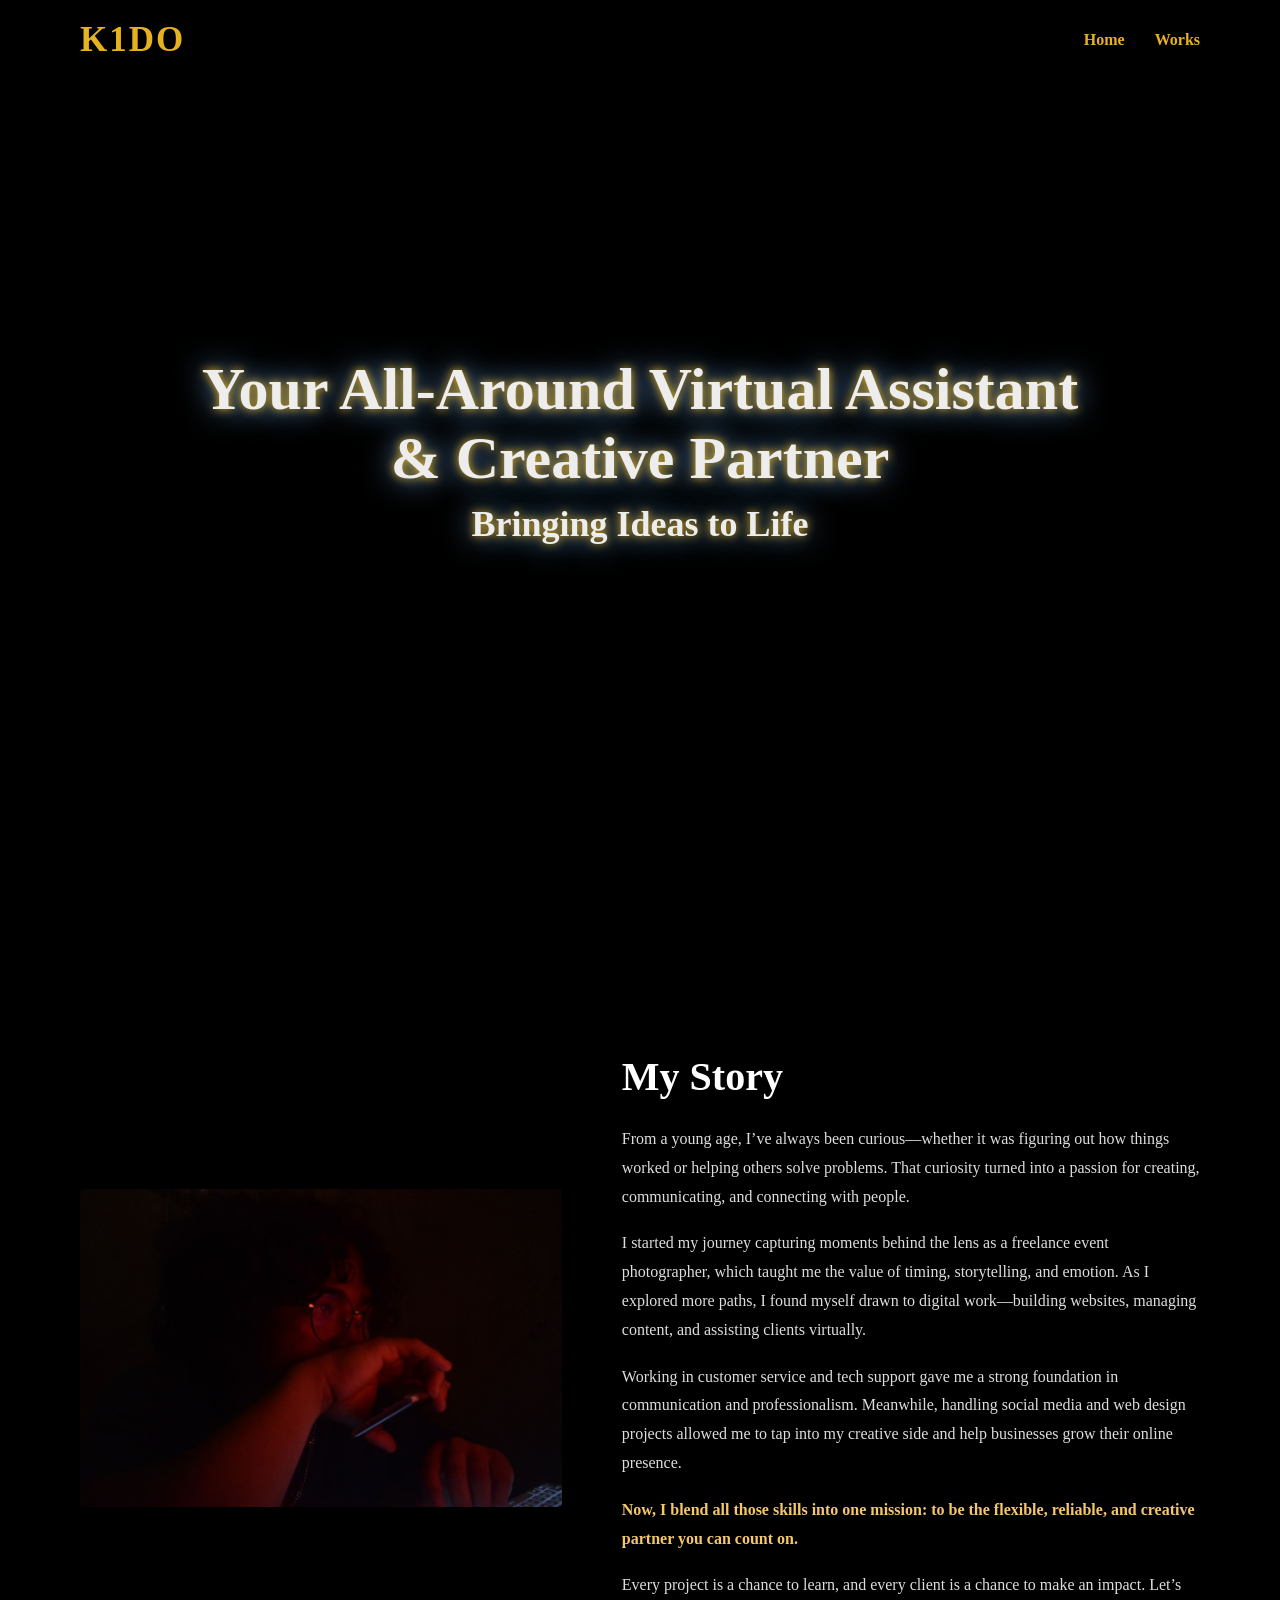
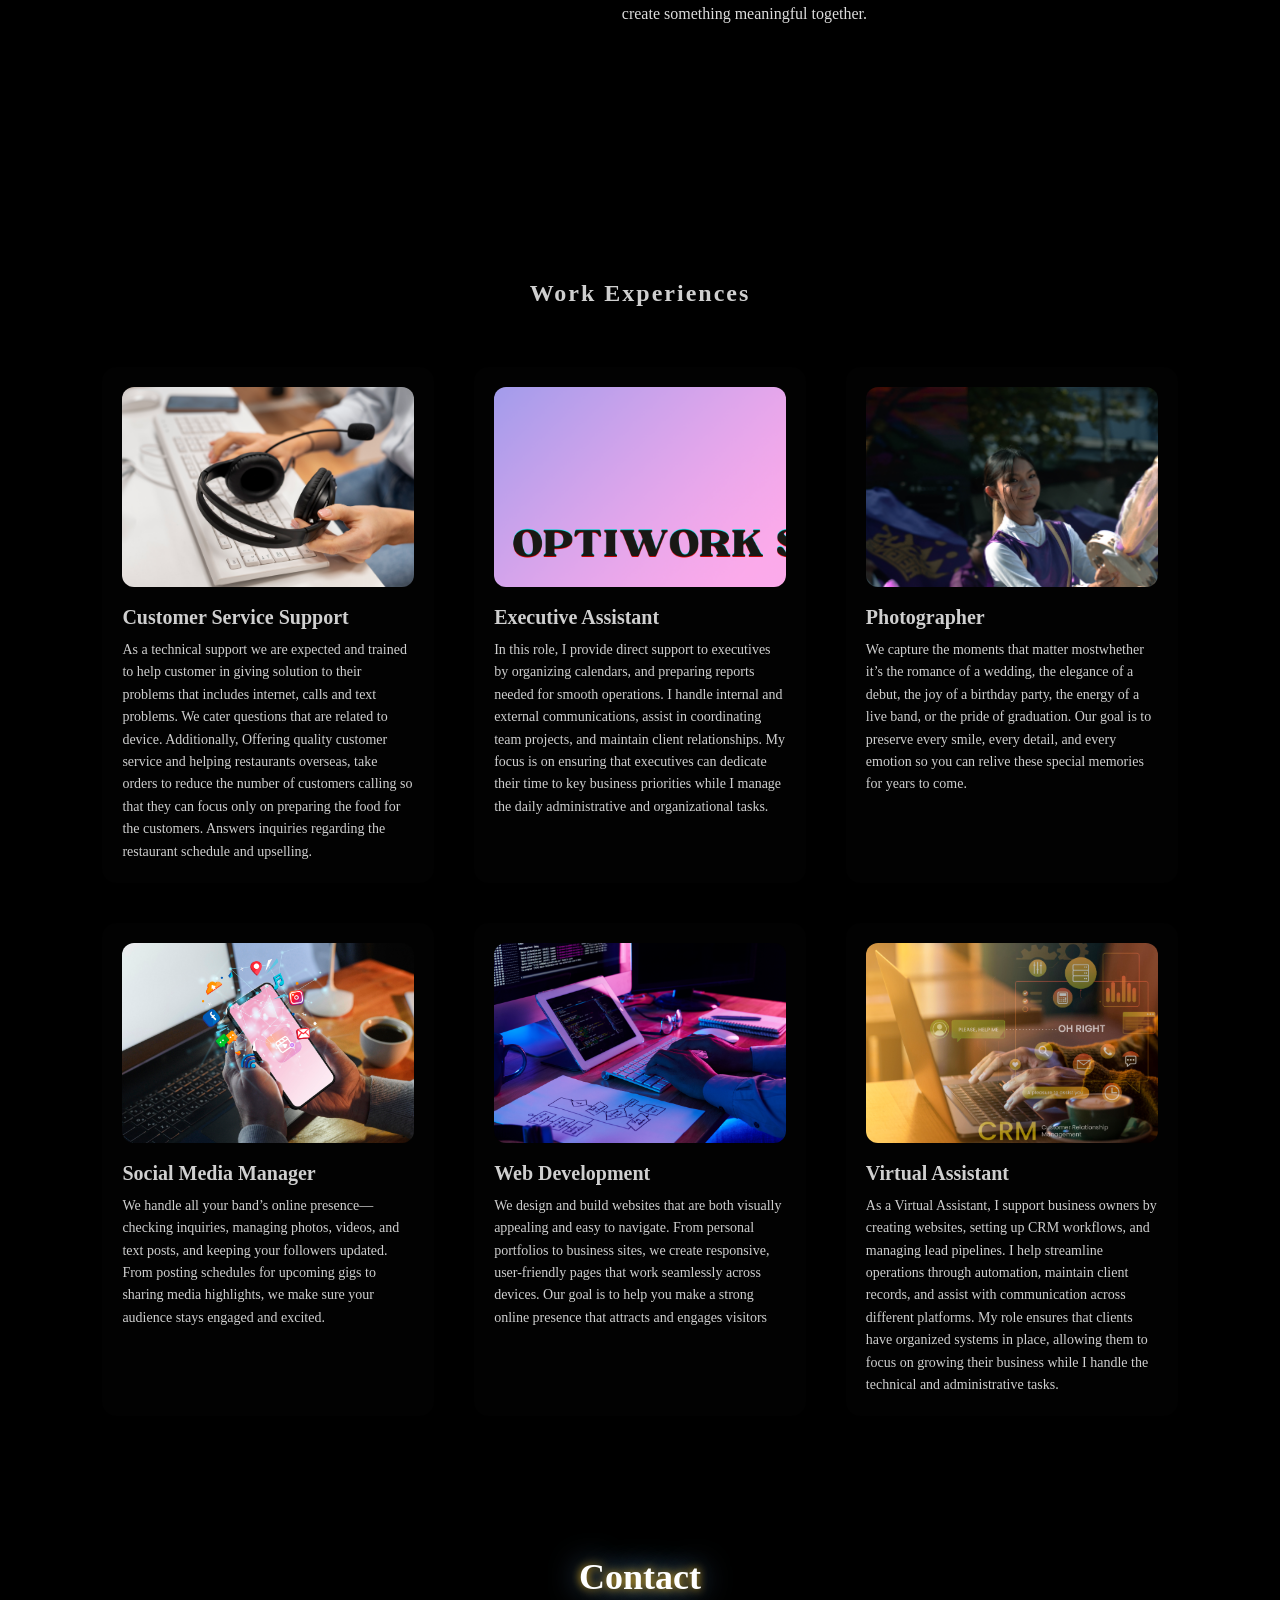
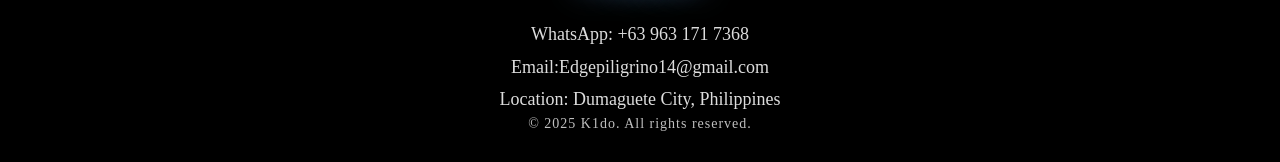
==== commit 664a5486: "Update index.html" ====
--- a/index.html
+++ b/index.html
@@ -16,6 +16,7 @@
         <div class="menu">
             <ul>
                 <li><a href="index.html">Home</a></li>
+                <li><a href="Services.html">Works</a></li>
             </ul>
         </div>
     </div>
